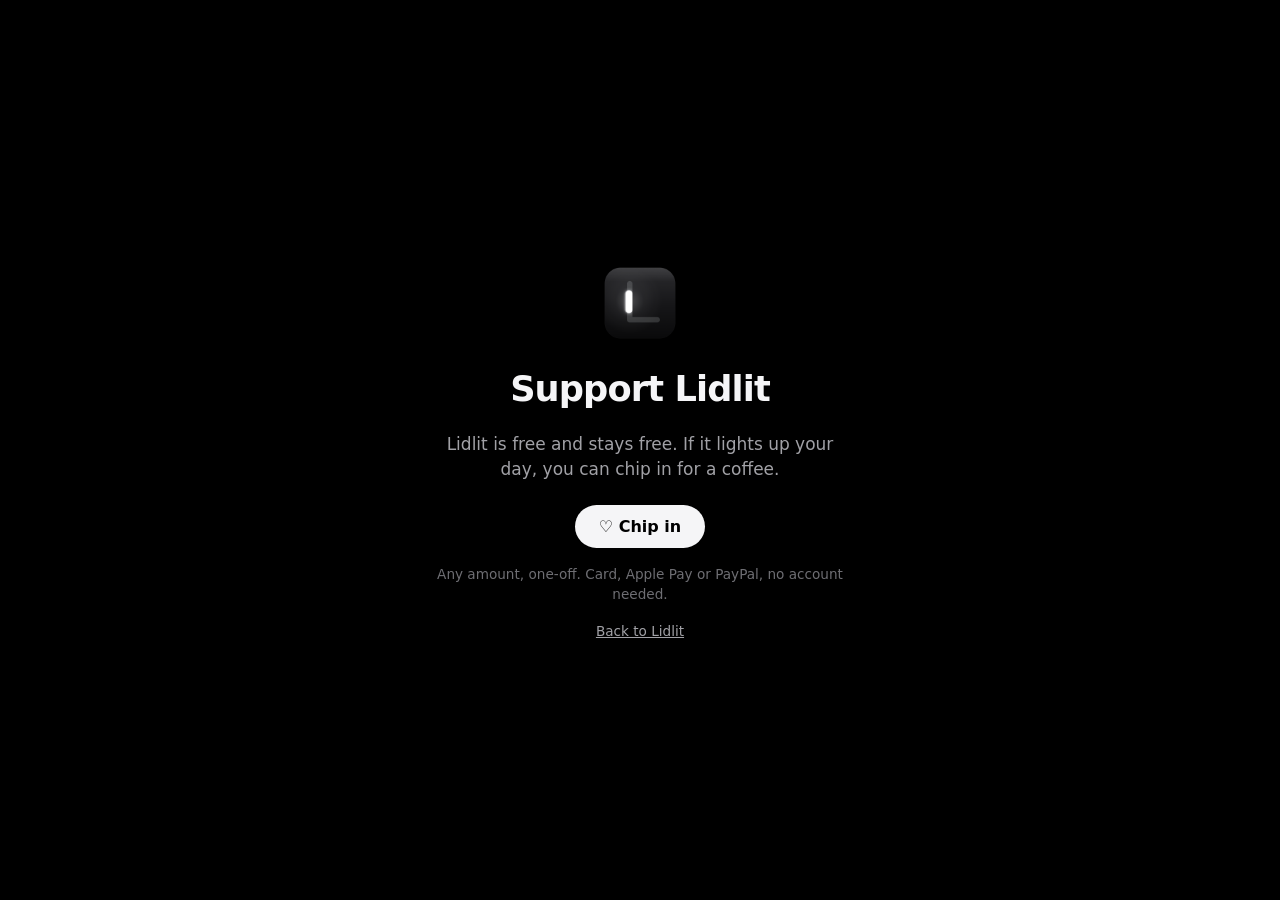
==== support/index.html @ 8c06ced7 "Findability: metadata, structured data, social preview, sitemap, llms.txt; support page; Lidlit scre" ====
<!doctype html>
<html lang="en">
<head>
<meta charset="utf-8">
<meta name="viewport" content="width=device-width, initial-scale=1, viewport-fit=cover">
<title>Support Lidlit</title>
<meta name="description" content="Lidlit is free. If you like it, you can chip in with a one-off tip by card, Apple Pay or PayPal. No account needed.">
<link rel="canonical" href="https://lidlit.app/support/">
<meta property="og:type" content="website">
<meta property="og:site_name" content="Lidlit">
<meta property="og:url" content="https://lidlit.app/support/">
<meta property="og:title" content="Support Lidlit">
<meta property="og:description" content="Lidlit is free. If it lights up your day, you can chip in.">
<meta property="og:image" content="https://lidlit.app/img/og.png">
<meta name="twitter:card" content="summary_large_image">
<meta name="theme-color" content="#000000">
<link rel="icon" type="image/png" sizes="48x48" href="/img/favicon-48.png">
<link rel="apple-touch-icon" href="/apple-touch-icon.png">
<style>
:root { --ink: #f5f5f7; --ink-2: #a1a1a6; --ink-3: #6e6e73; --hair: rgba(255,255,255,.12);
  --font: -apple-system, BlinkMacSystemFont, "SF Pro Text", "Helvetica Neue", system-ui, sans-serif; color-scheme: dark; }
* { box-sizing: border-box; }
body { margin: 0; min-height: 100vh; background: #000; color: var(--ink); font: 400 17px/1.5 var(--font);
  display: grid; place-items: center; padding: 40px 20px; text-align: center; }
main { display: grid; justify-items: center; gap: 16px; max-width: 420px; }
h1 { margin: 0; font-size: 2.2rem; letter-spacing: -.025em; }
p { margin: 0; color: var(--ink-2); }
.btn { display: inline-flex; align-items: center; gap: 8px; border-radius: 999px; padding: 12px 24px; background: var(--ink); color: #000;
  font: 600 1rem var(--font); text-decoration: none; margin-top: 6px; }
.btn:hover { opacity: .85; }
.small { font-size: .85rem; color: var(--ink-3); }
.small a { color: var(--ink-2); }
:focus-visible { outline: 2px solid var(--ink); outline-offset: 3px; }
</style>
</head>
<body>
<main>
  <img src="/img/icon.png" alt="" width="88" height="88">
  <h1>Support Lidlit</h1>
  <p>Lidlit is free and stays free. If it lights up your day, you can chip in for a coffee.</p>
  <!-- The one place the donation link lives. The app and the site link here (lidlit.app/support). -->
  <a class="btn" id="give" href="https://ko-fi.com/lidlit" rel="noopener">♡ Chip in</a>
  <p class="small">Any amount, one-off. Card, Apple Pay or PayPal, no account needed.</p>
  <p class="small"><a href="/">Back to Lidlit</a></p>
</main>
</body>
</html>
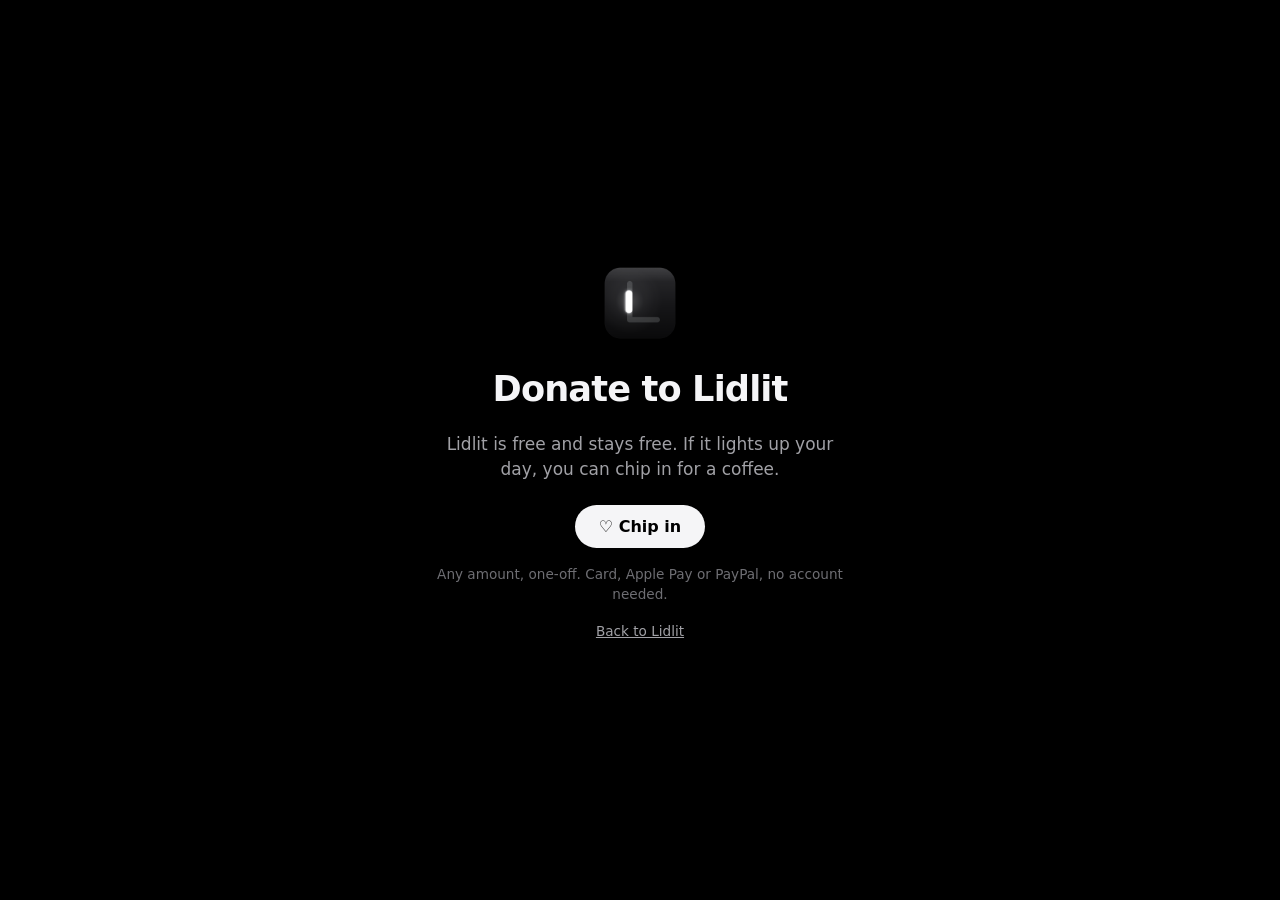
==== commit 0955a969: "Call it Donate, not Support Co-Authored-By: Claude Opus 5.5 <noreply@anthropic.com>" ====
--- a/support/index.html
+++ b/support/index.html
@@ -3,13 +3,13 @@
 <head>
 <meta charset="utf-8">
 <meta name="viewport" content="width=device-width, initial-scale=1, viewport-fit=cover">
-<title>Support Lidlit</title>
+<title>Donate to Lidlit</title>
 <meta name="description" content="Lidlit is free. If you like it, you can chip in with a one-off tip by card, Apple Pay or PayPal. No account needed.">
 <link rel="canonical" href="https://lidlit.app/support/">
 <meta property="og:type" content="website">
 <meta property="og:site_name" content="Lidlit">
 <meta property="og:url" content="https://lidlit.app/support/">
-<meta property="og:title" content="Support Lidlit">
+<meta property="og:title" content="Donate to Lidlit">
 <meta property="og:description" content="Lidlit is free. If it lights up your day, you can chip in.">
 <meta property="og:image" content="https://lidlit.app/img/og.png">
 <meta name="twitter:card" content="summary_large_image">
@@ -36,12 +36,14 @@
 <body>
 <main>
   <img src="/img/icon.png" alt="" width="88" height="88">
-  <h1>Support Lidlit</h1>
+  <h1>Donate to Lidlit</h1>
   <p>Lidlit is free and stays free. If it lights up your day, you can chip in for a coffee.</p>
   <!-- The one place the donation link lives. The app and the site link here (lidlit.app/support). -->
-  <a class="btn" id="give" href="https://ko-fi.com/lidlit" rel="noopener">♡ Chip in</a>
+  <a class="btn" id="give" href="https://ko-fi.com/lidlit" data-goatcounter-click="donate-kofi" rel="noopener">♡ Chip in</a>
   <p class="small">Any amount, one-off. Card, Apple Pay or PayPal, no account needed.</p>
   <p class="small"><a href="/">Back to Lidlit</a></p>
 </main>
+<!-- Visitor counts: GoatCounter, no cookies, no personal data. -->
+<script data-goatcounter="https://lidlit.goatcounter.com/count" async src="https://gc.zgo.at/count.js"></script>
 </body>
 </html>
